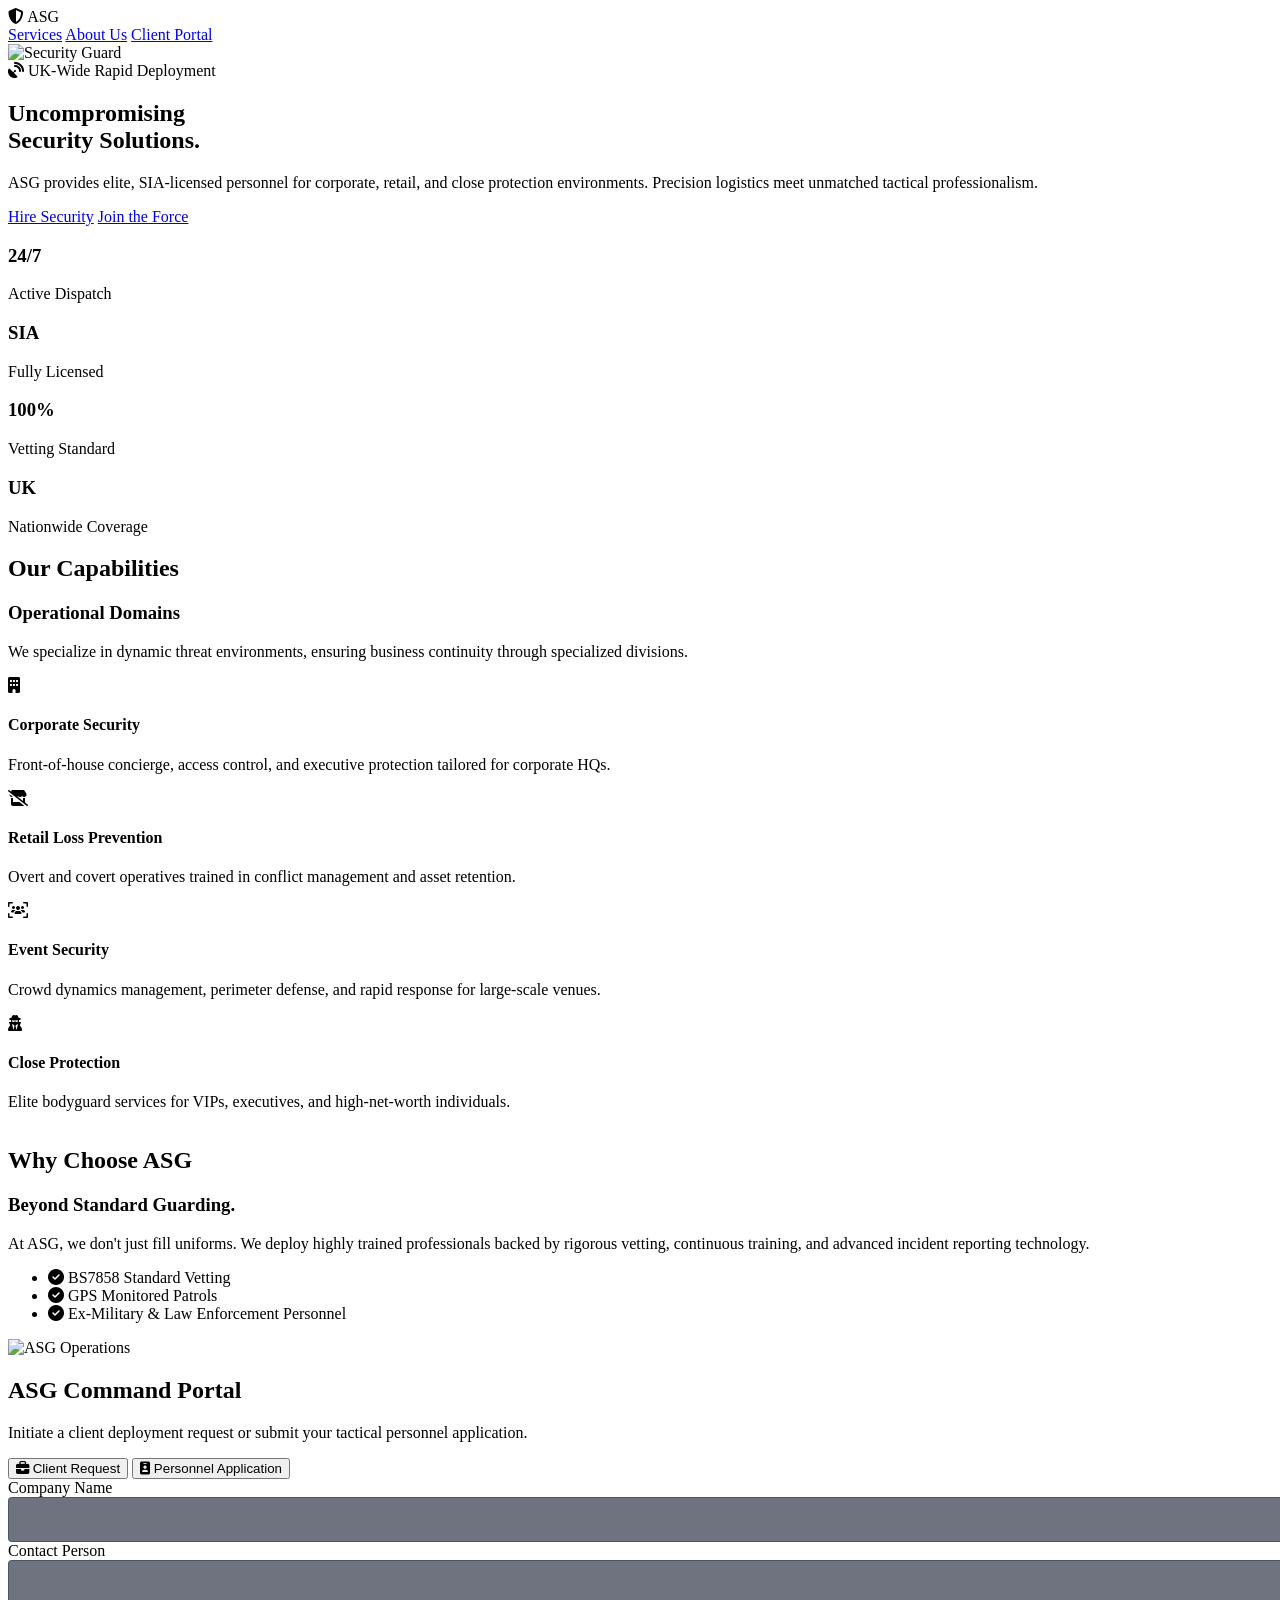
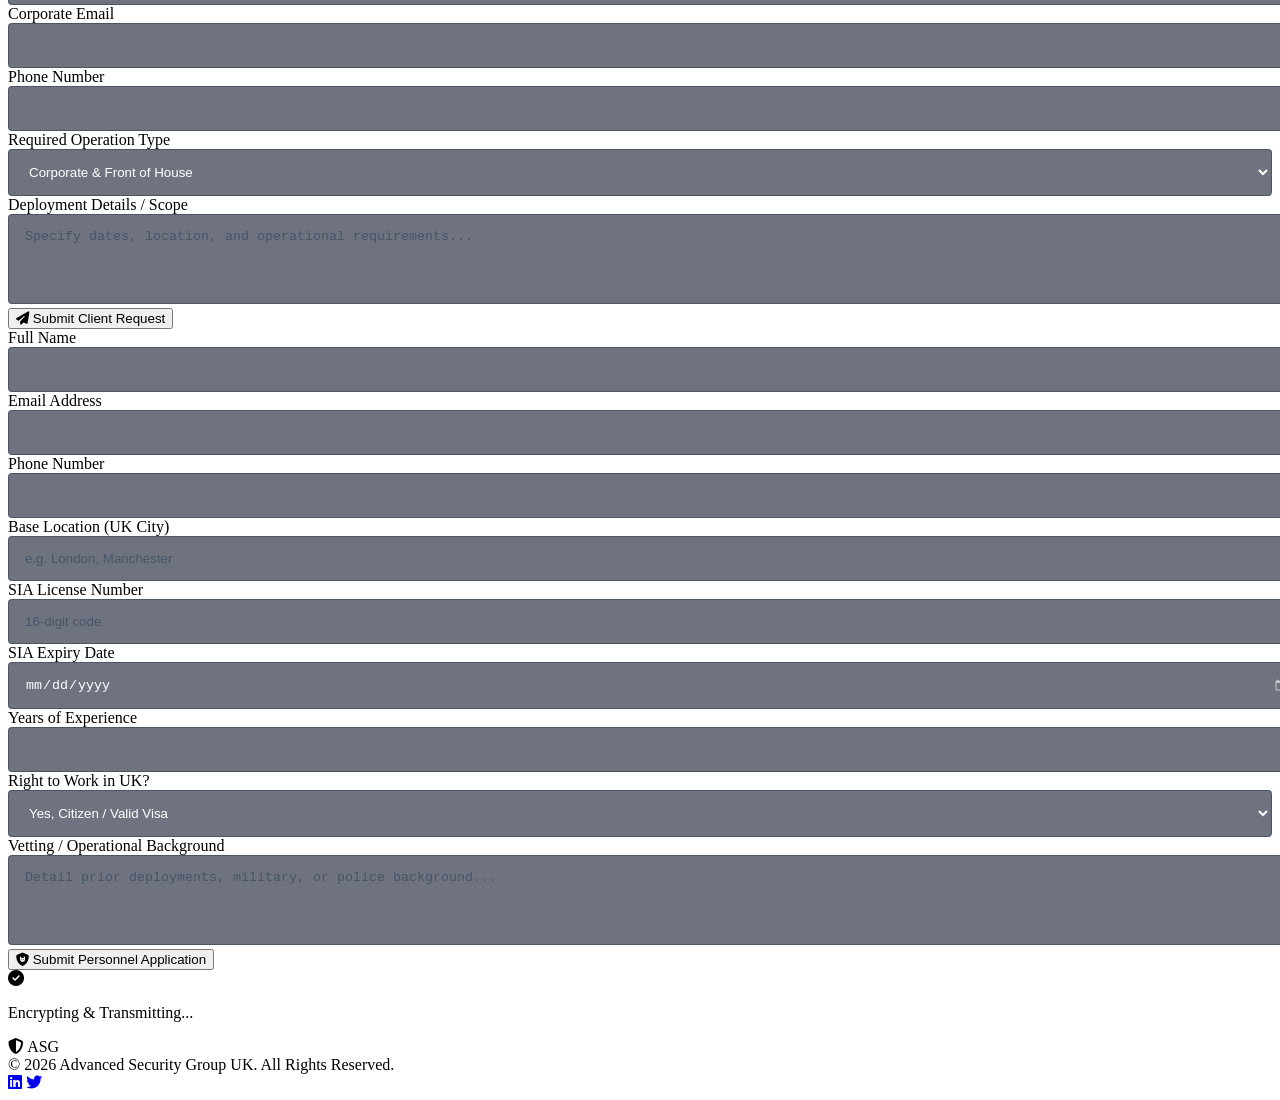
==== index.html @ 72dcd798 "Initial Commit" ====
<!DOCTYPE html>
<html lang="en" class="scroll-smooth">
<head>
    <meta charset="UTF-8">
    <meta name="viewport" content="width=device-width, initial-scale=1.0">
    <title>ASG | Elite Security & Tactical Deployment UK</title>
    <!-- Tailwind CSS -->
    <script src="https://cdn.tailwindcss.com"></script>
    <!-- FontAwesome -->
    <link rel="stylesheet" href="https://cdnjs.cloudflare.com/ajax/libs/font-awesome/6.4.0/css/all.min.css">
    <!-- Custom CSS -->
    <link rel="stylesheet" href="styles.css">
    <script>
        tailwind.config = {
            theme: {
                extend: {
                    colors: {
                        asg: {
                            dark: '#0f172a', /* slate-900 */
                            card: '#1e293b', /* slate-800 */
                            accent: '#f59e0b', /* amber-500 */
                            accentHover: '#d97706', /* amber-600 */
                        }
                    },
                    fontFamily: {
                        sans: ['Inter', 'sans-serif'],
                    }
                }
            }
        }
    </script>
    <link href="https://fonts.googleapis.com/css2?family=Inter:wght@300;400;600;700;800&display=swap" rel="stylesheet">
</head>
<body class="bg-asg-dark text-slate-200 font-sans antialiased overflow-x-hidden selection:bg-asg-accent selection:text-asg-dark">

    <!-- Dynamic Navbar -->
    <nav id="navbar" class="fixed top-0 w-full z-50 bg-asg-dark/0 transition-all duration-500 py-4">
        <div class="max-w-7xl mx-auto px-6 flex items-center justify-between">
            <div class="flex items-center space-x-3 cursor-pointer" onclick="window.scrollTo(0,0)">
                <i class="fas fa-shield-halved text-asg-accent text-3xl"></i>
                <span class="text-3xl font-extrabold tracking-widest text-white">ASG</span>
            </div>
            <div class="hidden md:flex items-center space-x-8 text-sm font-semibold tracking-widest uppercase">
                <a href="#services" class="text-slate-300 hover:text-asg-accent transition-colors">Services</a>
                <a href="#about" class="text-slate-300 hover:text-asg-accent transition-colors">About Us</a>
                <a href="#portal" class="bg-asg-accent hover:bg-asg-accentHover text-asg-dark px-6 py-2.5 rounded shadow-[0_0_15px_rgba(245,158,11,0.3)] transition-all duration-300 transform hover:-translate-y-0.5">Client Portal</a>
            </div>
        </div>
    </nav>

    <!-- Hero Section -->
    <section class="relative min-h-screen flex items-center pt-20 overflow-hidden">
        <!-- Abstract Background -->
        <div class="absolute inset-0 z-0">
            <div class="absolute inset-0 bg-gradient-to-r from-asg-dark via-asg-dark/90 to-transparent z-10"></div>
            <img src="https://images.unsplash.com/photo-1557597774-9d273605dfa9?ixlib=rb-4.0.3&auto=format&fit=crop&w=2000&q=80" alt="Security Guard" class="w-full h-full object-cover opacity-30" />
        </div>
        
        <div class="max-w-7xl mx-auto px-6 relative z-10 w-full load-fade-in">
            <div class="max-w-3xl space-y-8">
                <div class="inline-flex items-center space-x-2 bg-asg-card/60 border border-slate-700 px-4 py-2 rounded-full text-xs font-bold uppercase tracking-widest text-asg-accent backdrop-blur-sm">
                    <i class="fas fa-satellite-dish animate-pulse"></i>
                    <span>UK-Wide Rapid Deployment</span>
                </div>
                <h1 class="text-5xl md:text-7xl font-extrabold tracking-tight leading-tight text-white">
                    Uncompromising <br>
                    <span class="text-transparent bg-clip-text bg-gradient-to-r from-asg-accent to-yellow-200">Security Solutions.</span>
                </h1>
                <p class="text-lg md:text-xl text-slate-300 font-light leading-relaxed max-w-2xl">
                    ASG provides elite, SIA-licensed personnel for corporate, retail, and close protection environments. Precision logistics meet unmatched tactical professionalism.
                </p>
                <div class="flex flex-col sm:flex-row items-center gap-4 pt-4">
                    <a href="#portal" onclick="switchTab('client')" class="w-full sm:w-auto px-8 py-4 bg-asg-accent hover:bg-asg-accentHover text-asg-dark font-bold uppercase tracking-wider rounded transition-all duration-300 text-center">Hire Security</a>
                    <a href="#portal" onclick="switchTab('guard')" class="w-full sm:w-auto px-8 py-4 bg-transparent border border-slate-500 hover:border-asg-accent hover:text-asg-accent text-white font-bold uppercase tracking-wider rounded transition-all duration-300 text-center">Join the Force</a>
                </div>
            </div>
        </div>
    </section>

    <!-- Stats Bar -->
    <section class="bg-asg-card border-y border-slate-800 py-12 relative z-20">
        <div class="max-w-7xl mx-auto px-6 grid grid-cols-2 md:grid-cols-4 gap-8 text-center">
            <div class="space-y-2 scroll-reveal delay-100">
                <h3 class="text-4xl font-black text-asg-accent">24/7</h3>
                <p class="text-xs uppercase tracking-widest text-slate-400 font-semibold">Active Dispatch</p>
            </div>
            <div class="space-y-2 scroll-reveal delay-200">
                <h3 class="text-4xl font-black text-asg-accent">SIA</h3>
                <p class="text-xs uppercase tracking-widest text-slate-400 font-semibold">Fully Licensed</p>
            </div>
            <div class="space-y-2 scroll-reveal delay-300">
                <h3 class="text-4xl font-black text-asg-accent">100%</h3>
                <p class="text-xs uppercase tracking-widest text-slate-400 font-semibold">Vetting Standard</p>
            </div>
            <div class="space-y-2 scroll-reveal delay-400">
                <h3 class="text-4xl font-black text-asg-accent">UK</h3>
                <p class="text-xs uppercase tracking-widest text-slate-400 font-semibold">Nationwide Coverage</p>
            </div>
        </div>
    </section>

    <!-- Services Grid -->
    <section id="services" class="py-24 px-6 bg-asg-dark relative">
        <div class="max-w-7xl mx-auto">
            <div class="mb-16 md:flex justify-between items-end scroll-reveal">
                <div class="max-w-2xl">
                    <h2 class="text-sm font-bold text-asg-accent uppercase tracking-widest mb-2">Our Capabilities</h2>
                    <h3 class="text-4xl md:text-5xl font-extrabold text-white">Operational Domains</h3>
                </div>
                <p class="text-slate-400 max-w-md mt-6 md:mt-0">We specialize in dynamic threat environments, ensuring business continuity through specialized divisions.</p>
            </div>

            <div class="grid grid-cols-1 md:grid-cols-2 lg:grid-cols-4 gap-6">
                <!-- Service 1 -->
                <div class="service-card bg-asg-card p-8 rounded-xl border border-slate-800 hover:border-asg-accent transition-all duration-300 scroll-reveal delay-100 group">
                    <i class="fas fa-building text-4xl text-slate-500 group-hover:text-asg-accent transition-colors mb-6"></i>
                    <h4 class="text-xl font-bold text-white mb-3">Corporate Security</h4>
                    <p class="text-sm text-slate-400 leading-relaxed">Front-of-house concierge, access control, and executive protection tailored for corporate HQs.</p>
                </div>
                <!-- Service 2 -->
                <div class="service-card bg-asg-card p-8 rounded-xl border border-slate-800 hover:border-asg-accent transition-all duration-300 scroll-reveal delay-200 group">
                    <i class="fas fa-store-slash text-4xl text-slate-500 group-hover:text-asg-accent transition-colors mb-6"></i>
                    <h4 class="text-xl font-bold text-white mb-3">Retail Loss Prevention</h4>
                    <p class="text-sm text-slate-400 leading-relaxed">Overt and covert operatives trained in conflict management and asset retention.</p>
                </div>
                <!-- Service 3 -->
                <div class="service-card bg-asg-card p-8 rounded-xl border border-slate-800 hover:border-asg-accent transition-all duration-300 scroll-reveal delay-300 group">
                    <i class="fas fa-users-viewfinder text-4xl text-slate-500 group-hover:text-asg-accent transition-colors mb-6"></i>
                    <h4 class="text-xl font-bold text-white mb-3">Event Security</h4>
                    <p class="text-sm text-slate-400 leading-relaxed">Crowd dynamics management, perimeter defense, and rapid response for large-scale venues.</p>
                </div>
                <!-- Service 4 -->
                <div class="service-card bg-asg-card p-8 rounded-xl border border-slate-800 hover:border-asg-accent transition-all duration-300 scroll-reveal delay-400 group">
                    <i class="fas fa-user-secret text-4xl text-slate-500 group-hover:text-asg-accent transition-colors mb-6"></i>
                    <h4 class="text-xl font-bold text-white mb-3">Close Protection</h4>
                    <p class="text-sm text-slate-400 leading-relaxed">Elite bodyguard services for VIPs, executives, and high-net-worth individuals.</p>
                </div>
            </div>
        </div>
    </section>

    <!-- About Section -->
    <section id="about" class="py-24 px-6 bg-slate-900 border-y border-slate-800 relative">
        <div class="max-w-7xl mx-auto grid grid-cols-1 lg:grid-cols-2 gap-16 items-center">
            <div class="space-y-8 scroll-reveal">
                <h2 class="text-sm font-bold text-asg-accent uppercase tracking-widest">Why Choose ASG</h2>
                <h3 class="text-4xl md:text-5xl font-extrabold text-white leading-tight">Beyond Standard Guarding.</h3>
                <p class="text-slate-300 text-lg leading-relaxed">
                    At ASG, we don't just fill uniforms. We deploy highly trained professionals backed by rigorous vetting, continuous training, and advanced incident reporting technology.
                </p>
                <ul class="space-y-4">
                    <li class="flex items-center text-slate-300">
                        <i class="fas fa-check-circle text-asg-accent mr-4 text-xl"></i> BS7858 Standard Vetting
                    </li>
                    <li class="flex items-center text-slate-300">
                        <i class="fas fa-check-circle text-asg-accent mr-4 text-xl"></i> GPS Monitored Patrols
                    </li>
                    <li class="flex items-center text-slate-300">
                        <i class="fas fa-check-circle text-asg-accent mr-4 text-xl"></i> Ex-Military & Law Enforcement Personnel
                    </li>
                </ul>
            </div>
            <div class="relative scroll-reveal delay-200">
                <div class="absolute inset-0 bg-asg-accent rounded-xl transform translate-x-4 translate-y-4 opacity-50"></div>
                <img src="https://images.unsplash.com/photo-1629904853716-f0bc54eea481?ixlib=rb-4.0.3&auto=format&fit=crop&w=1000&q=80" alt="ASG Operations" class="relative rounded-xl border border-slate-700 shadow-2xl z-10 w-full object-cover h-[500px]" />
            </div>
        </div>
    </section>

    <!-- Interactive Portal Area -->
    <section id="portal" class="py-24 px-6 relative bg-asg-dark">
        <div class="absolute top-0 left-1/2 -translate-x-1/2 w-3/4 h-32 bg-asg-accent/5 blur-[120px]"></div>
        <div class="max-w-4xl mx-auto relative z-10">
            <div class="text-center mb-12 scroll-reveal">
                <h2 class="text-3xl md:text-4xl font-bold mb-4 text-white">ASG Command Portal</h2>
                <p class="text-slate-400">Initiate a client deployment request or submit your tactical personnel application.</p>
            </div>

            <!-- Tab Switcher -->
            <div class="flex p-1 bg-asg-card border border-slate-700 rounded mb-12 shadow-lg scroll-reveal">
                <button id="tab-client" onclick="switchTab('client')" class="flex-1 py-4 text-sm font-bold uppercase tracking-widest transition-all duration-300 bg-asg-accent text-asg-dark shadow-md rounded-sm">
                    <i class="fas fa-briefcase mr-2"></i> Client Request
                </button>
                <button id="tab-guard" onclick="switchTab('guard')" class="flex-1 py-4 text-sm font-bold uppercase tracking-widest transition-all duration-300 text-slate-400 hover:text-white rounded-sm">
                    <i class="fas fa-id-badge mr-2"></i> Personnel Application
                </button>
            </div>

            <!-- Form Container -->
            <div class="bg-asg-card/80 border border-slate-700 p-8 md:p-12 rounded-xl shadow-2xl relative scroll-reveal backdrop-blur-md">
                
                <!-- Client Form -->
                <form id="form-client" class="space-y-6">
                    <input type="hidden" name="formType" value="client">
                    <div class="grid grid-cols-1 md:grid-cols-2 gap-6">
                        <div class="space-y-2">
                            <label class="text-xs uppercase font-bold tracking-wider text-slate-400">Company Name</label>
                            <input type="text" name="companyName" required class="form-input">
                        </div>
                        <div class="space-y-2">
                            <label class="text-xs uppercase font-bold tracking-wider text-slate-400">Contact Person</label>
                            <input type="text" name="contactName" required class="form-input">
                        </div>
                    </div>
                    <div class="grid grid-cols-1 md:grid-cols-2 gap-6">
                        <div class="space-y-2">
                            <label class="text-xs uppercase font-bold tracking-wider text-slate-400">Corporate Email</label>
                            <input type="email" name="email" required class="form-input">
                        </div>
                        <div class="space-y-2">
                            <label class="text-xs uppercase font-bold tracking-wider text-slate-400">Phone Number</label>
                            <input type="tel" name="phone" required class="form-input">
                        </div>
                    </div>
                    <div class="space-y-2">
                        <label class="text-xs uppercase font-bold tracking-wider text-slate-400">Required Operation Type</label>
                        <select name="guardType" class="form-input">
                            <option value="corporate">Corporate & Front of House</option>
                            <option value="retail">Loss Prevention & Retail</option>
                            <option value="event">Crowd Control & Events</option>
                            <option value="close_protection">VIP Close Protection</option>
                        </select>
                    </div>
                    <div class="space-y-2">
                        <label class="text-xs uppercase font-bold tracking-wider text-slate-400">Deployment Details / Scope</label>
                        <textarea name="requirements" rows="4" required placeholder="Specify dates, location, and operational requirements..." class="form-input resize-none"></textarea>
                    </div>
                    <button type="submit" class="w-full py-4 bg-asg-accent hover:bg-asg-accentHover text-asg-dark font-bold uppercase tracking-widest rounded transition-all duration-300 flex justify-center items-center">
                        <i class="fas fa-paper-plane mr-3"></i> Submit Client Request
                    </button>
                </form>

                <!-- Guard Application Form -->
                <form id="form-guard" class="space-y-6 hidden">
                    <input type="hidden" name="formType" value="guard">
                    <div class="grid grid-cols-1 md:grid-cols-2 gap-6">
                        <div class="space-y-2">
                            <label class="text-xs uppercase font-bold tracking-wider text-slate-400">Full Name</label>
                            <input type="text" name="fullName" required class="form-input">
                        </div>
                        <div class="space-y-2">
                            <label class="text-xs uppercase font-bold tracking-wider text-slate-400">Email Address</label>
                            <input type="email" name="email" required class="form-input">
                        </div>
                    </div>
                    <div class="grid grid-cols-1 md:grid-cols-2 gap-6">
                        <div class="space-y-2">
                            <label class="text-xs uppercase font-bold tracking-wider text-slate-400">Phone Number</label>
                            <input type="tel" name="phone" required class="form-input">
                        </div>
                        <div class="space-y-2">
                            <label class="text-xs uppercase font-bold tracking-wider text-slate-400">Base Location (UK City)</label>
                            <input type="text" name="location" required placeholder="e.g. London, Manchester" class="form-input">
                        </div>
                    </div>
                    <div class="grid grid-cols-1 md:grid-cols-2 gap-6">
                        <div class="space-y-2">
                            <label class="text-xs uppercase font-bold tracking-wider text-slate-400">SIA License Number</label>
                            <input type="text" name="siaLicense" required placeholder="16-digit code" class="form-input">
                        </div>
                        <div class="space-y-2">
                            <label class="text-xs uppercase font-bold tracking-wider text-slate-400">SIA Expiry Date</label>
                            <input type="date" name="licenseExpiry" required class="form-input">
                        </div>
                    </div>
                    <div class="grid grid-cols-1 md:grid-cols-2 gap-6">
                        <div class="space-y-2">
                            <label class="text-xs uppercase font-bold tracking-wider text-slate-400">Years of Experience</label>
                            <input type="number" name="experience" min="0" required class="form-input">
                        </div>
                        <div class="space-y-2">
                            <label class="text-xs uppercase font-bold tracking-wider text-slate-400">Right to Work in UK?</label>
                            <select name="rightToWork" class="form-input">
                                <option value="yes">Yes, Citizen / Valid Visa</option>
                                <option value="no">No</option>
                            </select>
                        </div>
                    </div>
                    <div class="space-y-2">
                        <label class="text-xs uppercase font-bold tracking-wider text-slate-400">Vetting / Operational Background</label>
                        <textarea name="additionalInfo" rows="4" placeholder="Detail prior deployments, military, or police background..." class="form-input resize-none"></textarea>
                    </div>
                    <button type="submit" class="w-full py-4 bg-slate-200 hover:bg-white text-asg-dark font-bold uppercase tracking-widest rounded transition-all duration-300 flex justify-center items-center">
                        <i class="fas fa-shield-cat mr-3"></i> Submit Personnel Application
                    </button>
                </form>

                <!-- Processing Overlay -->
                <div id="form-overlay" class="absolute inset-0 bg-asg-card/95 backdrop-blur-sm rounded-xl flex flex-col items-center justify-center space-y-4 opacity-0 pointer-events-none transition-opacity duration-300 z-20">
                    <div id="overlay-spinner" class="w-16 h-16 border-4 border-slate-600 border-t-asg-accent rounded-full animate-spin"></div>
                    <div id="overlay-icon" class="hidden text-6xl text-asg-accent"><i class="fas fa-check-circle"></i></div>
                    <p id="overlay-message" class="text-sm tracking-widest uppercase font-bold text-white mt-4">Encrypting & Transmitting...</p>
                </div>

            </div>
        </div>
    </section>

    <!-- Footer -->
    <footer class="bg-[#080b12] py-12 px-6 border-t border-slate-800">
        <div class="max-w-7xl mx-auto flex flex-col md:flex-row justify-between items-center gap-6">
            <div class="flex items-center space-x-3">
                <i class="fas fa-shield-halved text-slate-500 text-2xl"></i>
                <span class="text-xl font-black tracking-widest text-slate-400">ASG</span>
            </div>
            <div class="text-slate-500 text-xs font-semibold uppercase tracking-widest text-center md:text-left">
                &copy; 2026 Advanced Security Group UK. All Rights Reserved.
            </div>
            <div class="flex space-x-6 text-slate-500">
                <a href="#" class="hover:text-asg-accent transition-colors"><i class="fab fa-linkedin text-xl"></i></a>
                <a href="#" class="hover:text-asg-accent transition-colors"><i class="fab fa-twitter text-xl"></i></a>
            </div>
        </div>
    </footer>

    <script src="script.js"></script>
</body>
</html>
---- styles.css ----
/* Base Resets & Form Inputs */
.form-input {
    width: 100%;
    background-color: rgba(15, 23, 42, 0.6); /* asg-dark */
    border: 1px solid rgba(51, 65, 85, 0.6); /* slate-700 */
    border-radius: 4px;
    padding: 0.875rem 1rem;
    color: white;
    transition: all 0.3s ease;
}

.form-input:focus {
    outline: none;
    border-color: #f59e0b; /* asg-accent */
    box-shadow: 0 0 10px rgba(245, 158, 11, 0.1);
}

.form-input::placeholder {
    color: #475569;
}

input[type="date"]::-webkit-calendar-picker-indicator {
    filter: invert(1);
    cursor: pointer;
    opacity: 0.6;
}

input[type="date"]::-webkit-calendar-picker-indicator:hover {
    opacity: 1;
}

/* Animations */
.load-fade-in {
    opacity: 0;
    transform: translateY(30px);
    animation: clearEntrance 1.2s cubic-bezier(0.16, 1, 0.3, 1) forwards;
}

@keyframes clearEntrance {
    to {
        opacity: 1;
        transform: translateY(0);
    }
}

/* Intersection Observer Reveal Classes */
.scroll-reveal {
    opacity: 0;
    transform: translateY(40px);
    transition: opacity 0.8s ease, transform 0.8s cubic-bezier(0.16, 1, 0.3, 1);
}

.scroll-reveal.visible {
    opacity: 1;
    transform: translateY(0);
}

/* Delay modifiers for staggered grids */
.delay-100 { transition-delay: 100ms; }
.delay-200 { transition-delay: 200ms; }
.delay-300 { transition-delay: 300ms; }
.delay-400 { transition-delay: 400ms; }

/* Service Card Hover FX */
.service-card {
    position: relative;
    overflow: hidden;
}

.service-card::before {
    content: '';
    position: absolute;
    top: 0; left: -100%;
    width: 100%; height: 100%;
    background: linear-gradient(90deg, transparent, rgba(245, 158, 11, 0.05), transparent);
    transition: left 0.5s ease;
}

.service-card:hover::before {
    left: 100%;
}
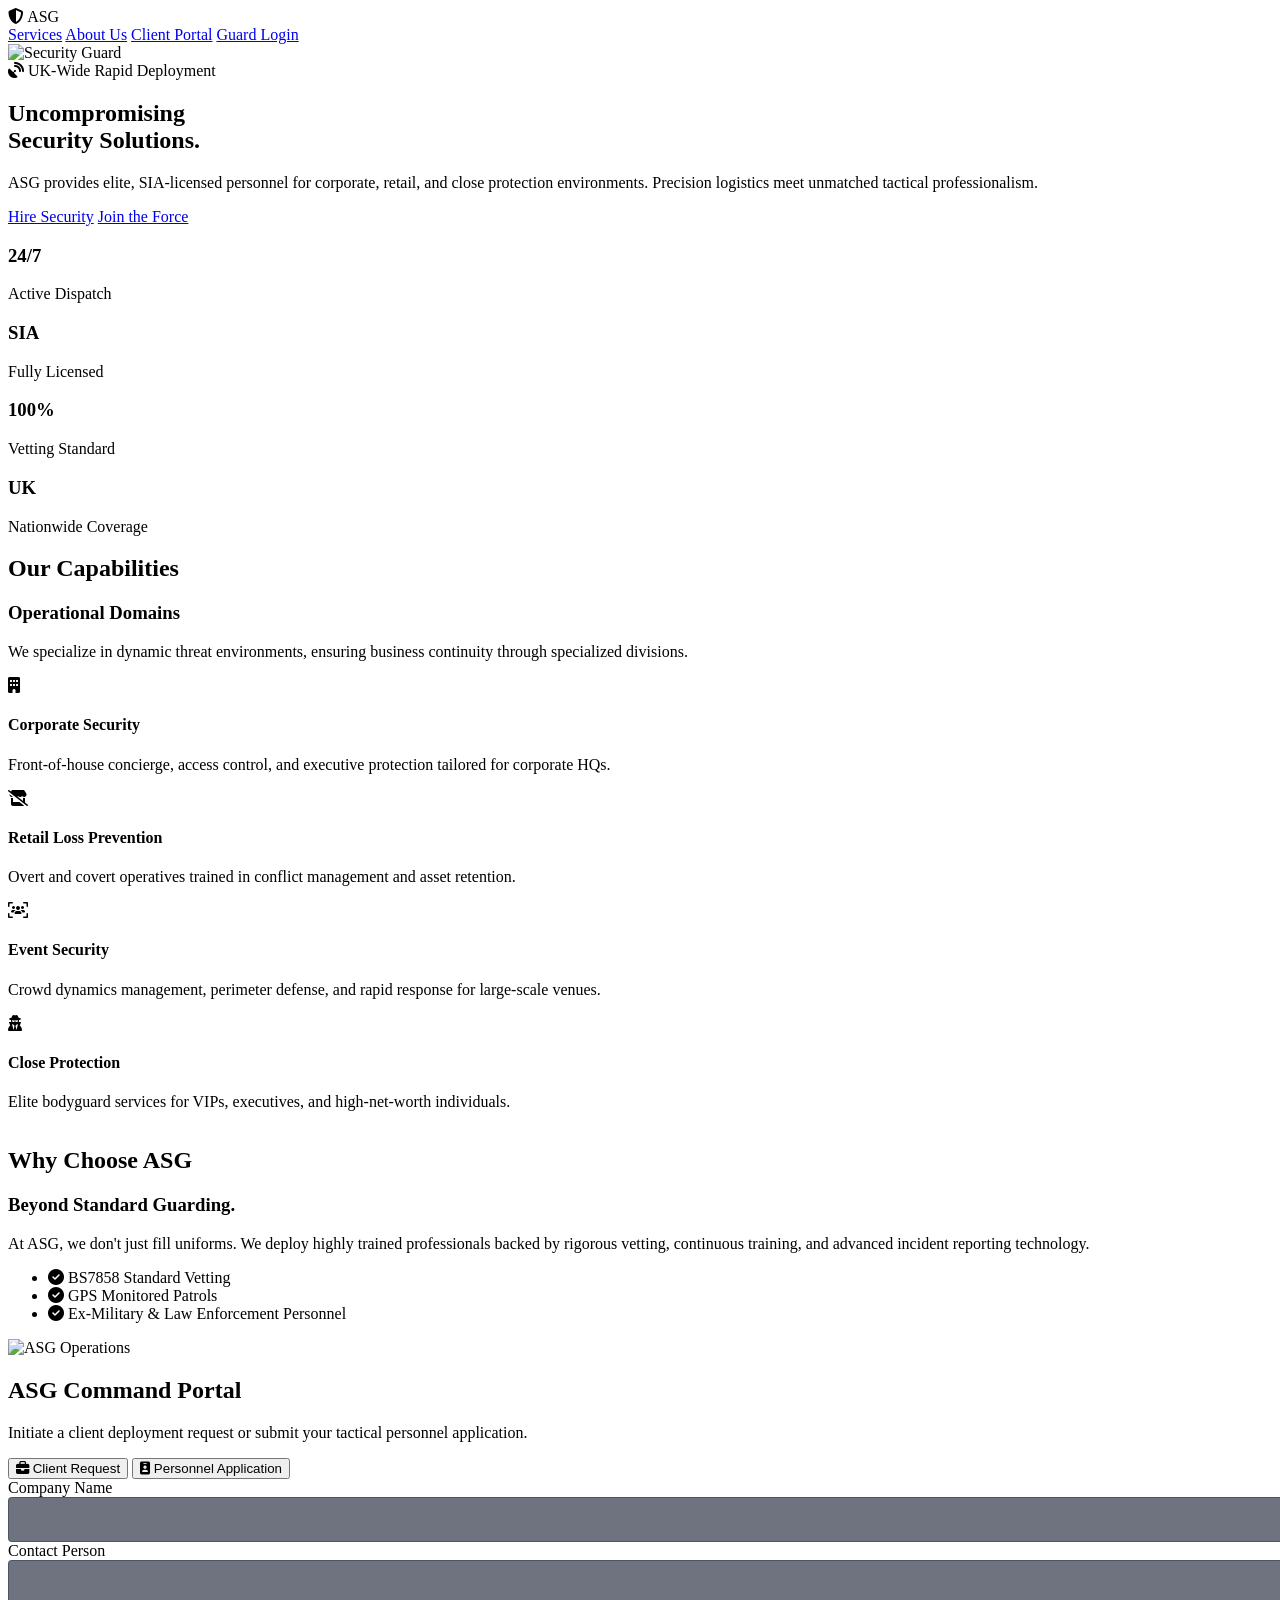
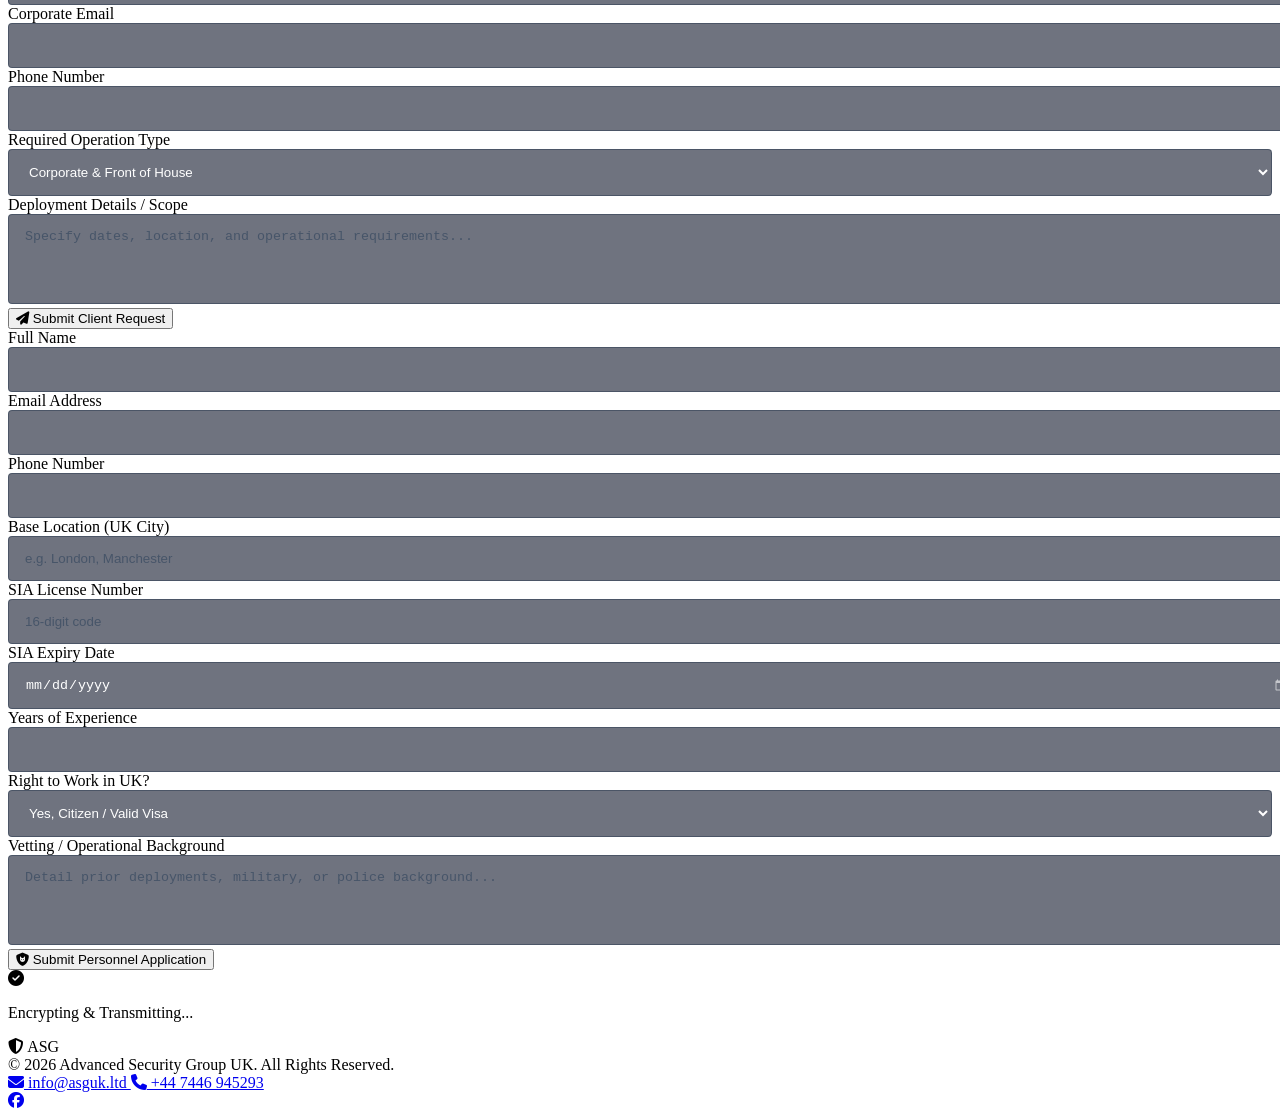
==== commit ec6b64d3: "Added guard login" ====
--- a/index.html
+++ b/index.html
@@ -44,6 +44,7 @@
                 <a href="#services" class="text-slate-300 hover:text-asg-accent transition-colors">Services</a>
                 <a href="#about" class="text-slate-300 hover:text-asg-accent transition-colors">About Us</a>
                 <a href="#portal" class="bg-asg-accent hover:bg-asg-accentHover text-asg-dark px-6 py-2.5 rounded shadow-[0_0_15px_rgba(245,158,11,0.3)] transition-all duration-300 transform hover:-translate-y-0.5">Client Portal</a>
+                <a href="guard.html" class="text-slate-300 hover:text-asg-accent transition-colors">Guard Login</a>
             </div>
         </div>
     </nav>
@@ -303,12 +304,26 @@
                 <i class="fas fa-shield-halved text-slate-500 text-2xl"></i>
                 <span class="text-xl font-black tracking-widest text-slate-400">ASG</span>
             </div>
-            <div class="text-slate-500 text-xs font-semibold uppercase tracking-widest text-center md:text-left">
-                &copy; 2026 Advanced Security Group UK. All Rights Reserved.
-            </div>
+            
+            <!-- Contact Details -->
+            <div class="text-slate-500 text-sm font-semibold tracking-wide text-center">
+                <div class="mb-3 uppercase text-xs tracking-widest">&copy; 2026 Advanced Security Group UK. All Rights Reserved.</div>
+                <div class="flex flex-col md:flex-row items-center justify-center space-y-2 md:space-y-0 md:space-x-6">
+                    <a href="mailto:info@asguk.ltd" class="hover:text-asg-accent transition-colors flex items-center">
+                        <i class="fas fa-envelope mr-2"></i> info@asguk.ltd
+                    </a>
+                    <a href="tel:+441234567890" class="hover:text-asg-accent transition-colors flex items-center">
+                        <i class="fas fa-phone mr-2"></i> +44 7446 945293
+                    </a>
+                </div>
+            </div>
+
+            <!-- Social Links -->
             <div class="flex space-x-6 text-slate-500">
-                <a href="#" class="hover:text-asg-accent transition-colors"><i class="fab fa-linkedin text-xl"></i></a>
-                <a href="#" class="hover:text-asg-accent transition-colors"><i class="fab fa-twitter text-xl"></i></a>
+                <!-- Replace # with your actual Facebook Page URL when ready -->
+                <a href="https://www.facebook.com/profile.php?id=61592325028223" target="_blank" class="hover:text-asg-accent transition-colors">
+                    <i class="fab fa-facebook text-2xl"></i>
+                </a>
             </div>
         </div>
     </footer>
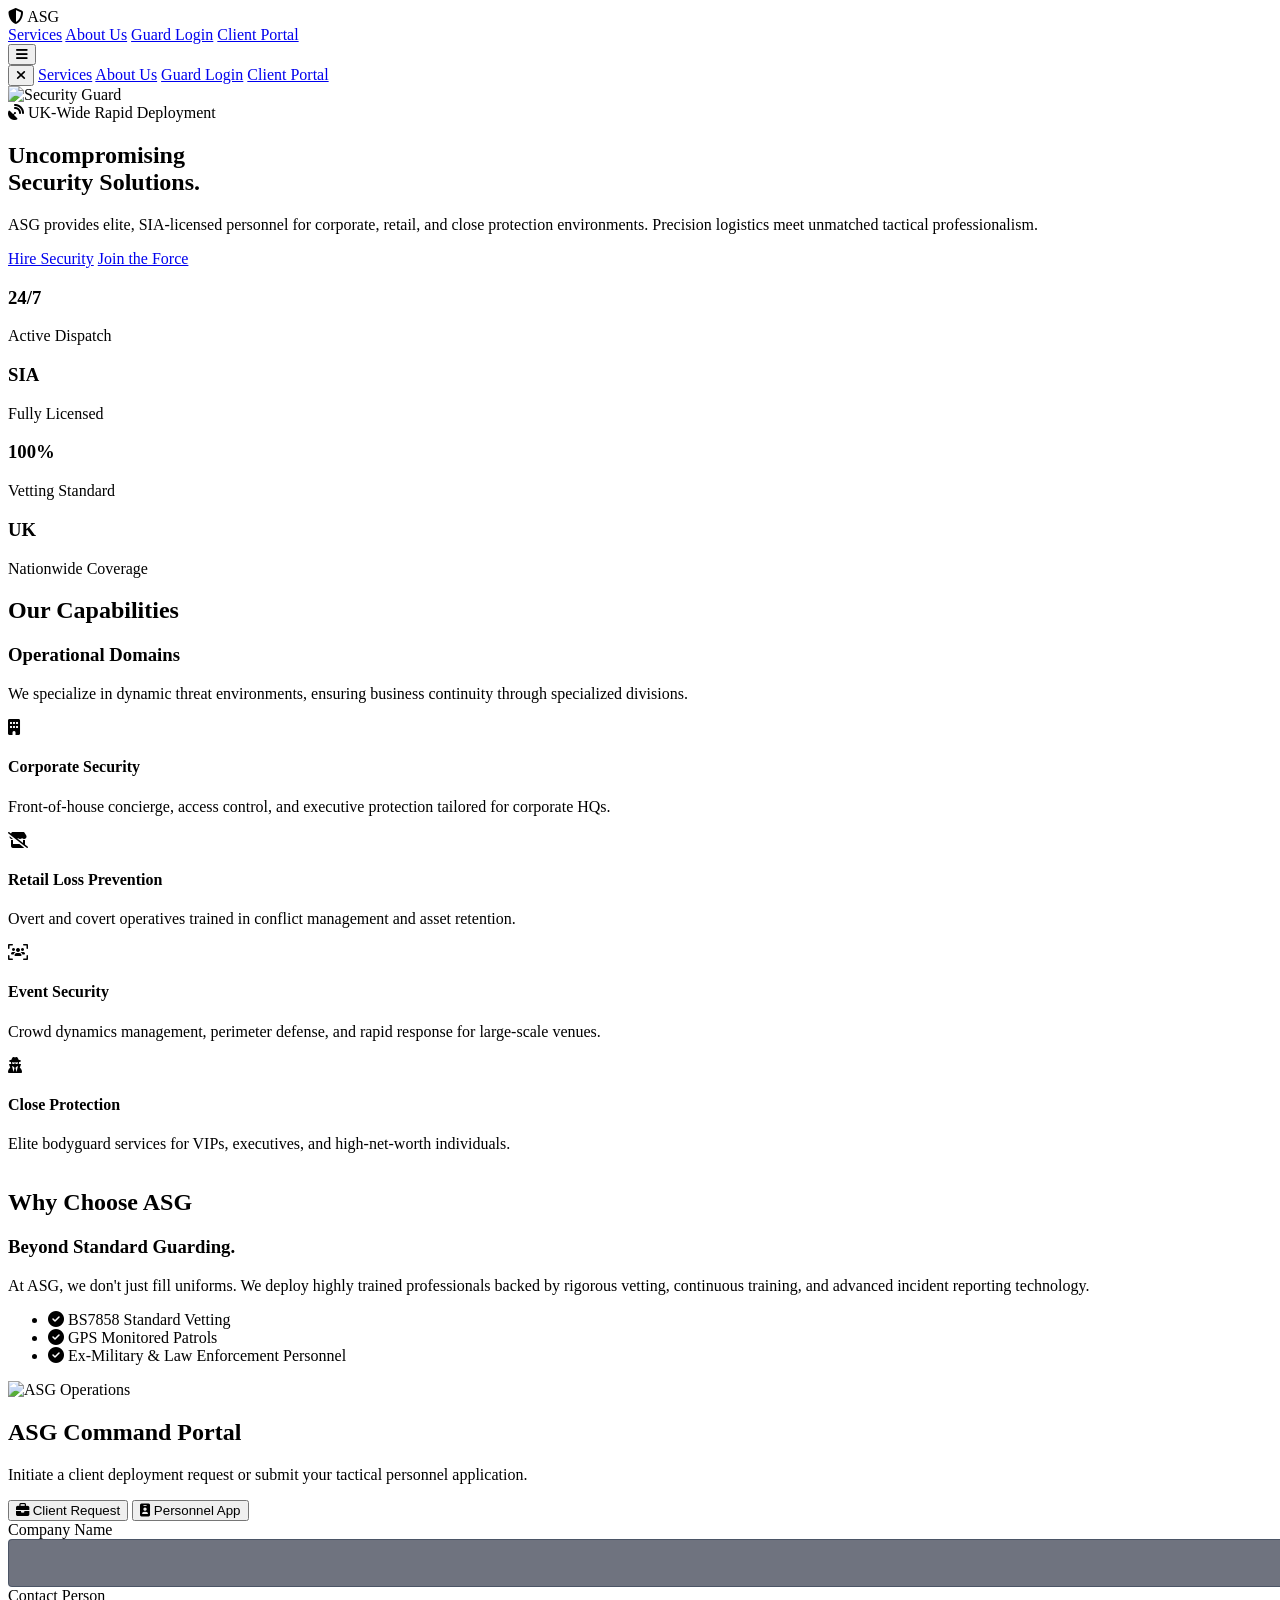
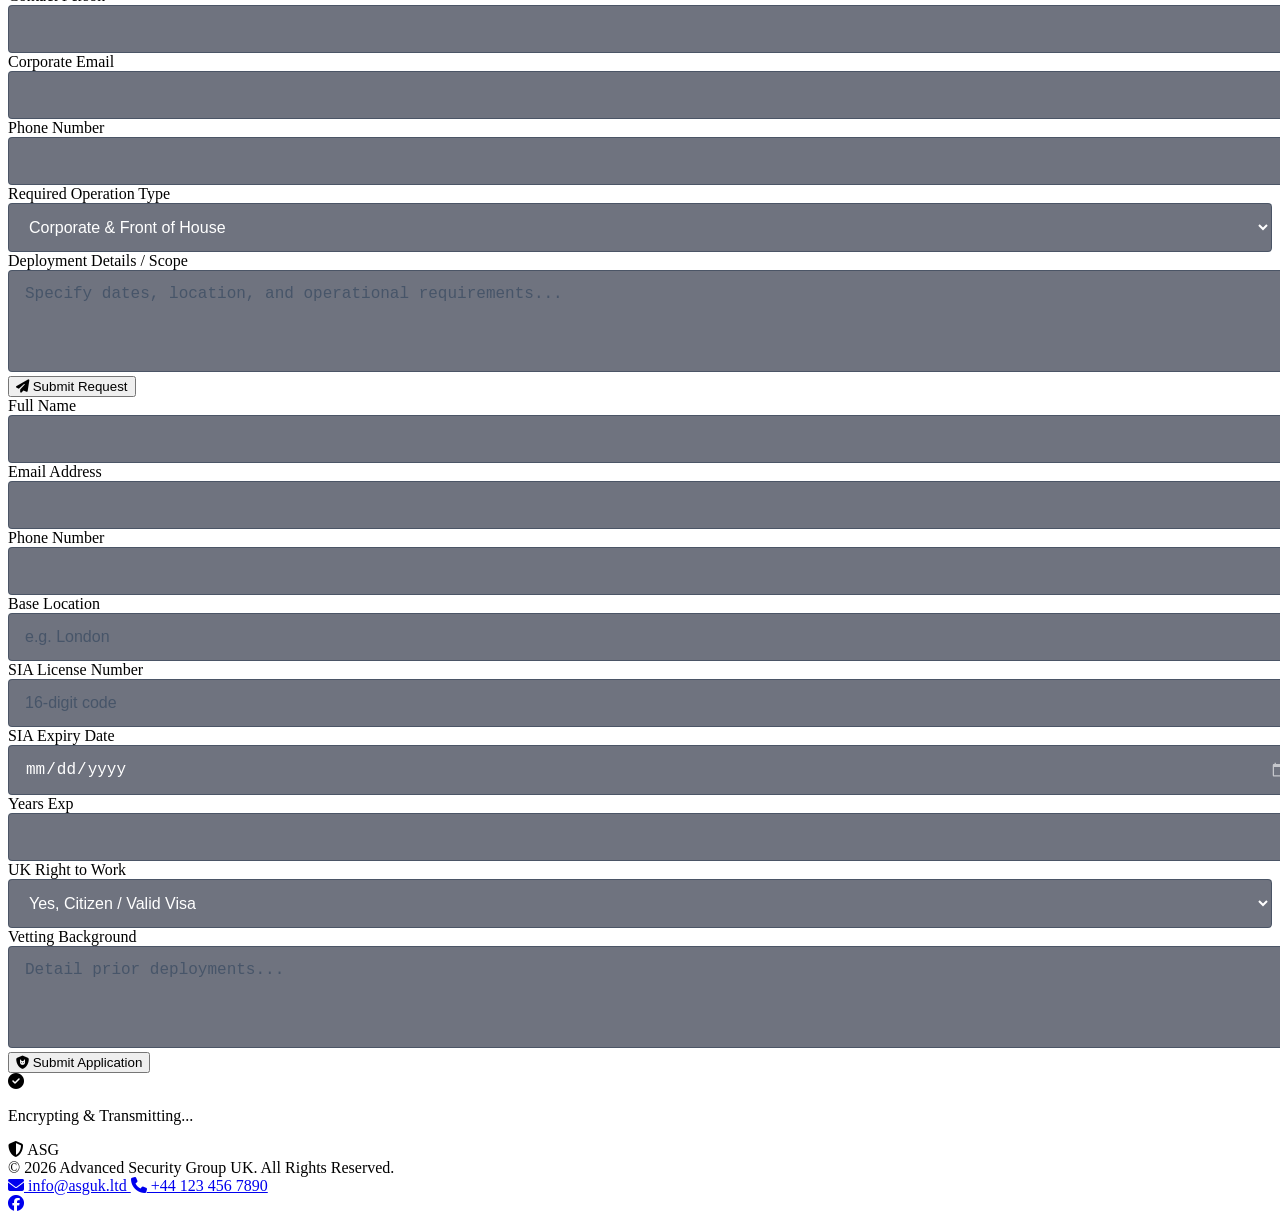
==== commit 571dd811: "Fixed Mobile View :" ====
--- a/index.html
+++ b/index.html
@@ -2,7 +2,7 @@
 <html lang="en" class="scroll-smooth">
 <head>
     <meta charset="UTF-8">
-    <meta name="viewport" content="width=device-width, initial-scale=1.0">
+    <meta name="viewport" content="width=device-width, initial-scale=1.0, maximum-scale=1.0, user-scalable=no">
     <title>ASG | Elite Security & Tactical Deployment UK</title>
     <!-- Tailwind CSS -->
     <script src="https://cdn.tailwindcss.com"></script>
@@ -16,10 +16,7 @@
                 extend: {
                     colors: {
                         asg: {
-                            dark: '#0f172a', /* slate-900 */
-                            card: '#1e293b', /* slate-800 */
-                            accent: '#f59e0b', /* amber-500 */
-                            accentHover: '#d97706', /* amber-600 */
+                            dark: '#0f172a', card: '#1e293b', accent: '#f59e0b', accentHover: '#d97706',
                         }
                     },
                     fontFamily: {
@@ -35,186 +32,201 @@
 
     <!-- Dynamic Navbar -->
     <nav id="navbar" class="fixed top-0 w-full z-50 bg-asg-dark/0 transition-all duration-500 py-4">
-        <div class="max-w-7xl mx-auto px-6 flex items-center justify-between">
+        <div class="max-w-7xl mx-auto px-4 md:px-6 flex items-center justify-between">
             <div class="flex items-center space-x-3 cursor-pointer" onclick="window.scrollTo(0,0)">
-                <i class="fas fa-shield-halved text-asg-accent text-3xl"></i>
-                <span class="text-3xl font-extrabold tracking-widest text-white">ASG</span>
-            </div>
+                <i class="fas fa-shield-halved text-asg-accent text-2xl md:text-3xl"></i>
+                <span class="text-2xl md:text-3xl font-extrabold tracking-widest text-white">ASG</span>
+            </div>
+            
+            <!-- Desktop Links -->
             <div class="hidden md:flex items-center space-x-8 text-sm font-semibold tracking-widest uppercase">
                 <a href="#services" class="text-slate-300 hover:text-asg-accent transition-colors">Services</a>
                 <a href="#about" class="text-slate-300 hover:text-asg-accent transition-colors">About Us</a>
+                <a href="guard.html" class="text-slate-300 hover:text-asg-accent transition-colors">Guard Login</a>
                 <a href="#portal" class="bg-asg-accent hover:bg-asg-accentHover text-asg-dark px-6 py-2.5 rounded shadow-[0_0_15px_rgba(245,158,11,0.3)] transition-all duration-300 transform hover:-translate-y-0.5">Client Portal</a>
-                <a href="guard.html" class="text-slate-300 hover:text-asg-accent transition-colors">Guard Login</a>
-            </div>
+            </div>
+
+            <!-- Mobile Menu Toggle Button -->
+            <button id="mobile-menu-btn" class="md:hidden text-slate-300 hover:text-white focus:outline-none p-2">
+                <i class="fas fa-bars text-2xl"></i>
+            </button>
         </div>
     </nav>
 
+    <!-- Mobile Menu Overlay -->
+    <div id="mobile-menu" class="fixed inset-0 bg-asg-dark/95 backdrop-blur-xl z-[60] transform translate-x-full transition-transform duration-300 flex flex-col justify-center items-center space-y-8 md:hidden">
+        <button id="mobile-close-btn" class="absolute top-6 right-6 text-slate-400 hover:text-white p-2">
+            <i class="fas fa-times text-3xl"></i>
+        </button>
+        <a href="#services" class="mobile-link text-2xl font-bold tracking-widest uppercase text-slate-300 hover:text-asg-accent">Services</a>
+        <a href="#about" class="mobile-link text-2xl font-bold tracking-widest uppercase text-slate-300 hover:text-asg-accent">About Us</a>
+        <a href="guard.html" class="text-2xl font-bold tracking-widest uppercase text-slate-300 hover:text-asg-accent">Guard Login</a>
+        <a href="#portal" class="mobile-link bg-asg-accent text-asg-dark px-8 py-4 rounded text-xl font-bold tracking-widest uppercase mt-4">Client Portal</a>
+    </div>
+
     <!-- Hero Section -->
-    <section class="relative min-h-screen flex items-center pt-20 overflow-hidden">
+    <section class="relative min-h-[90vh] md:min-h-screen flex items-center pt-20 overflow-hidden">
         <!-- Abstract Background -->
         <div class="absolute inset-0 z-0">
-            <div class="absolute inset-0 bg-gradient-to-r from-asg-dark via-asg-dark/90 to-transparent z-10"></div>
-            <img src="https://images.unsplash.com/photo-1557597774-9d273605dfa9?ixlib=rb-4.0.3&auto=format&fit=crop&w=2000&q=80" alt="Security Guard" class="w-full h-full object-cover opacity-30" />
+            <div class="absolute inset-0 bg-gradient-to-b md:bg-gradient-to-r from-asg-dark via-asg-dark/95 to-asg-dark/40 z-10"></div>
+            <img src="https://images.unsplash.com/photo-1557597774-9d273605dfa9?ixlib=rb-4.0.3&auto=format&fit=crop&w=2000&q=80" alt="Security Guard" class="w-full h-full object-cover opacity-30 md:opacity-40" />
         </div>
         
-        <div class="max-w-7xl mx-auto px-6 relative z-10 w-full load-fade-in">
-            <div class="max-w-3xl space-y-8">
-                <div class="inline-flex items-center space-x-2 bg-asg-card/60 border border-slate-700 px-4 py-2 rounded-full text-xs font-bold uppercase tracking-widest text-asg-accent backdrop-blur-sm">
+        <div class="max-w-7xl mx-auto px-4 md:px-6 relative z-10 w-full load-fade-in mt-10 md:mt-0">
+            <div class="max-w-3xl space-y-6 md:space-y-8">
+                <div class="inline-flex items-center space-x-2 bg-asg-card/80 border border-slate-700 px-3 md:px-4 py-2 rounded-full text-[10px] md:text-xs font-bold uppercase tracking-widest text-asg-accent backdrop-blur-sm">
                     <i class="fas fa-satellite-dish animate-pulse"></i>
                     <span>UK-Wide Rapid Deployment</span>
                 </div>
-                <h1 class="text-5xl md:text-7xl font-extrabold tracking-tight leading-tight text-white">
+                <h1 class="text-4xl sm:text-5xl md:text-7xl font-extrabold tracking-tight leading-tight text-white">
                     Uncompromising <br>
                     <span class="text-transparent bg-clip-text bg-gradient-to-r from-asg-accent to-yellow-200">Security Solutions.</span>
                 </h1>
-                <p class="text-lg md:text-xl text-slate-300 font-light leading-relaxed max-w-2xl">
+                <p class="text-base md:text-xl text-slate-300 font-light leading-relaxed max-w-2xl">
                     ASG provides elite, SIA-licensed personnel for corporate, retail, and close protection environments. Precision logistics meet unmatched tactical professionalism.
                 </p>
                 <div class="flex flex-col sm:flex-row items-center gap-4 pt-4">
-                    <a href="#portal" onclick="switchTab('client')" class="w-full sm:w-auto px-8 py-4 bg-asg-accent hover:bg-asg-accentHover text-asg-dark font-bold uppercase tracking-wider rounded transition-all duration-300 text-center">Hire Security</a>
-                    <a href="#portal" onclick="switchTab('guard')" class="w-full sm:w-auto px-8 py-4 bg-transparent border border-slate-500 hover:border-asg-accent hover:text-asg-accent text-white font-bold uppercase tracking-wider rounded transition-all duration-300 text-center">Join the Force</a>
+                    <a href="#portal" onclick="switchTab('client')" class="w-full sm:w-auto px-8 py-4 bg-asg-accent hover:bg-asg-accentHover text-asg-dark font-bold uppercase tracking-wider rounded transition-all duration-300 text-center text-sm md:text-base">Hire Security</a>
+                    <a href="#portal" onclick="switchTab('guard')" class="w-full sm:w-auto px-8 py-4 bg-transparent border border-slate-500 hover:border-asg-accent hover:text-asg-accent text-white font-bold uppercase tracking-wider rounded transition-all duration-300 text-center text-sm md:text-base">Join the Force</a>
                 </div>
             </div>
         </div>
     </section>
 
     <!-- Stats Bar -->
-    <section class="bg-asg-card border-y border-slate-800 py-12 relative z-20">
-        <div class="max-w-7xl mx-auto px-6 grid grid-cols-2 md:grid-cols-4 gap-8 text-center">
-            <div class="space-y-2 scroll-reveal delay-100">
-                <h3 class="text-4xl font-black text-asg-accent">24/7</h3>
-                <p class="text-xs uppercase tracking-widest text-slate-400 font-semibold">Active Dispatch</p>
-            </div>
-            <div class="space-y-2 scroll-reveal delay-200">
-                <h3 class="text-4xl font-black text-asg-accent">SIA</h3>
-                <p class="text-xs uppercase tracking-widest text-slate-400 font-semibold">Fully Licensed</p>
-            </div>
-            <div class="space-y-2 scroll-reveal delay-300">
-                <h3 class="text-4xl font-black text-asg-accent">100%</h3>
-                <p class="text-xs uppercase tracking-widest text-slate-400 font-semibold">Vetting Standard</p>
-            </div>
-            <div class="space-y-2 scroll-reveal delay-400">
-                <h3 class="text-4xl font-black text-asg-accent">UK</h3>
-                <p class="text-xs uppercase tracking-widest text-slate-400 font-semibold">Nationwide Coverage</p>
+    <section class="bg-asg-card border-y border-slate-800 py-8 md:py-12 relative z-20">
+        <div class="max-w-7xl mx-auto px-4 md:px-6 grid grid-cols-2 md:grid-cols-4 gap-6 md:gap-8 text-center">
+            <div class="space-y-1 md:space-y-2 scroll-reveal delay-100">
+                <h3 class="text-3xl md:text-4xl font-black text-asg-accent">24/7</h3>
+                <p class="text-[10px] md:text-xs uppercase tracking-widest text-slate-400 font-semibold">Active Dispatch</p>
+            </div>
+            <div class="space-y-1 md:space-y-2 scroll-reveal delay-200">
+                <h3 class="text-3xl md:text-4xl font-black text-asg-accent">SIA</h3>
+                <p class="text-[10px] md:text-xs uppercase tracking-widest text-slate-400 font-semibold">Fully Licensed</p>
+            </div>
+            <div class="space-y-1 md:space-y-2 scroll-reveal delay-300">
+                <h3 class="text-3xl md:text-4xl font-black text-asg-accent">100%</h3>
+                <p class="text-[10px] md:text-xs uppercase tracking-widest text-slate-400 font-semibold">Vetting Standard</p>
+            </div>
+            <div class="space-y-1 md:space-y-2 scroll-reveal delay-400">
+                <h3 class="text-3xl md:text-4xl font-black text-asg-accent">UK</h3>
+                <p class="text-[10px] md:text-xs uppercase tracking-widest text-slate-400 font-semibold">Nationwide Coverage</p>
             </div>
         </div>
     </section>
 
     <!-- Services Grid -->
-    <section id="services" class="py-24 px-6 bg-asg-dark relative">
+    <section id="services" class="py-16 md:py-24 px-4 md:px-6 bg-asg-dark relative">
         <div class="max-w-7xl mx-auto">
-            <div class="mb-16 md:flex justify-between items-end scroll-reveal">
+            <div class="mb-12 md:mb-16 md:flex justify-between items-end scroll-reveal">
                 <div class="max-w-2xl">
-                    <h2 class="text-sm font-bold text-asg-accent uppercase tracking-widest mb-2">Our Capabilities</h2>
-                    <h3 class="text-4xl md:text-5xl font-extrabold text-white">Operational Domains</h3>
-                </div>
-                <p class="text-slate-400 max-w-md mt-6 md:mt-0">We specialize in dynamic threat environments, ensuring business continuity through specialized divisions.</p>
-            </div>
-
-            <div class="grid grid-cols-1 md:grid-cols-2 lg:grid-cols-4 gap-6">
-                <!-- Service 1 -->
-                <div class="service-card bg-asg-card p-8 rounded-xl border border-slate-800 hover:border-asg-accent transition-all duration-300 scroll-reveal delay-100 group">
-                    <i class="fas fa-building text-4xl text-slate-500 group-hover:text-asg-accent transition-colors mb-6"></i>
-                    <h4 class="text-xl font-bold text-white mb-3">Corporate Security</h4>
-                    <p class="text-sm text-slate-400 leading-relaxed">Front-of-house concierge, access control, and executive protection tailored for corporate HQs.</p>
-                </div>
-                <!-- Service 2 -->
-                <div class="service-card bg-asg-card p-8 rounded-xl border border-slate-800 hover:border-asg-accent transition-all duration-300 scroll-reveal delay-200 group">
-                    <i class="fas fa-store-slash text-4xl text-slate-500 group-hover:text-asg-accent transition-colors mb-6"></i>
-                    <h4 class="text-xl font-bold text-white mb-3">Retail Loss Prevention</h4>
-                    <p class="text-sm text-slate-400 leading-relaxed">Overt and covert operatives trained in conflict management and asset retention.</p>
-                </div>
-                <!-- Service 3 -->
-                <div class="service-card bg-asg-card p-8 rounded-xl border border-slate-800 hover:border-asg-accent transition-all duration-300 scroll-reveal delay-300 group">
-                    <i class="fas fa-users-viewfinder text-4xl text-slate-500 group-hover:text-asg-accent transition-colors mb-6"></i>
-                    <h4 class="text-xl font-bold text-white mb-3">Event Security</h4>
-                    <p class="text-sm text-slate-400 leading-relaxed">Crowd dynamics management, perimeter defense, and rapid response for large-scale venues.</p>
-                </div>
-                <!-- Service 4 -->
-                <div class="service-card bg-asg-card p-8 rounded-xl border border-slate-800 hover:border-asg-accent transition-all duration-300 scroll-reveal delay-400 group">
-                    <i class="fas fa-user-secret text-4xl text-slate-500 group-hover:text-asg-accent transition-colors mb-6"></i>
-                    <h4 class="text-xl font-bold text-white mb-3">Close Protection</h4>
-                    <p class="text-sm text-slate-400 leading-relaxed">Elite bodyguard services for VIPs, executives, and high-net-worth individuals.</p>
+                    <h2 class="text-xs md:text-sm font-bold text-asg-accent uppercase tracking-widest mb-2">Our Capabilities</h2>
+                    <h3 class="text-3xl md:text-5xl font-extrabold text-white leading-tight">Operational Domains</h3>
+                </div>
+                <p class="text-slate-400 text-sm md:text-base max-w-md mt-4 md:mt-0">We specialize in dynamic threat environments, ensuring business continuity through specialized divisions.</p>
+            </div>
+
+            <div class="grid grid-cols-1 sm:grid-cols-2 lg:grid-cols-4 gap-4 md:gap-6">
+                <!-- Services -->
+                <div class="service-card bg-asg-card p-6 md:p-8 rounded-xl border border-slate-800 hover:border-asg-accent transition-all duration-300 scroll-reveal delay-100 group">
+                    <i class="fas fa-building text-3xl md:text-4xl text-slate-500 group-hover:text-asg-accent transition-colors mb-4 md:mb-6"></i>
+                    <h4 class="text-lg md:text-xl font-bold text-white mb-2 md:mb-3">Corporate Security</h4>
+                    <p class="text-xs md:text-sm text-slate-400 leading-relaxed">Front-of-house concierge, access control, and executive protection tailored for corporate HQs.</p>
+                </div>
+                <div class="service-card bg-asg-card p-6 md:p-8 rounded-xl border border-slate-800 hover:border-asg-accent transition-all duration-300 scroll-reveal delay-200 group">
+                    <i class="fas fa-store-slash text-3xl md:text-4xl text-slate-500 group-hover:text-asg-accent transition-colors mb-4 md:mb-6"></i>
+                    <h4 class="text-lg md:text-xl font-bold text-white mb-2 md:mb-3">Retail Loss Prevention</h4>
+                    <p class="text-xs md:text-sm text-slate-400 leading-relaxed">Overt and covert operatives trained in conflict management and asset retention.</p>
+                </div>
+                <div class="service-card bg-asg-card p-6 md:p-8 rounded-xl border border-slate-800 hover:border-asg-accent transition-all duration-300 scroll-reveal delay-300 group">
+                    <i class="fas fa-users-viewfinder text-3xl md:text-4xl text-slate-500 group-hover:text-asg-accent transition-colors mb-4 md:mb-6"></i>
+                    <h4 class="text-lg md:text-xl font-bold text-white mb-2 md:mb-3">Event Security</h4>
+                    <p class="text-xs md:text-sm text-slate-400 leading-relaxed">Crowd dynamics management, perimeter defense, and rapid response for large-scale venues.</p>
+                </div>
+                <div class="service-card bg-asg-card p-6 md:p-8 rounded-xl border border-slate-800 hover:border-asg-accent transition-all duration-300 scroll-reveal delay-400 group">
+                    <i class="fas fa-user-secret text-3xl md:text-4xl text-slate-500 group-hover:text-asg-accent transition-colors mb-4 md:mb-6"></i>
+                    <h4 class="text-lg md:text-xl font-bold text-white mb-2 md:mb-3">Close Protection</h4>
+                    <p class="text-xs md:text-sm text-slate-400 leading-relaxed">Elite bodyguard services for VIPs, executives, and high-net-worth individuals.</p>
                 </div>
             </div>
         </div>
     </section>
 
     <!-- About Section -->
-    <section id="about" class="py-24 px-6 bg-slate-900 border-y border-slate-800 relative">
-        <div class="max-w-7xl mx-auto grid grid-cols-1 lg:grid-cols-2 gap-16 items-center">
-            <div class="space-y-8 scroll-reveal">
-                <h2 class="text-sm font-bold text-asg-accent uppercase tracking-widest">Why Choose ASG</h2>
-                <h3 class="text-4xl md:text-5xl font-extrabold text-white leading-tight">Beyond Standard Guarding.</h3>
-                <p class="text-slate-300 text-lg leading-relaxed">
+    <section id="about" class="py-16 md:py-24 px-4 md:px-6 bg-slate-900 border-y border-slate-800 relative">
+        <div class="max-w-7xl mx-auto grid grid-cols-1 lg:grid-cols-2 gap-10 md:gap-16 items-center">
+            <div class="space-y-6 md:space-y-8 scroll-reveal">
+                <h2 class="text-xs md:text-sm font-bold text-asg-accent uppercase tracking-widest">Why Choose ASG</h2>
+                <h3 class="text-3xl md:text-5xl font-extrabold text-white leading-tight">Beyond Standard Guarding.</h3>
+                <p class="text-slate-300 text-base md:text-lg leading-relaxed">
                     At ASG, we don't just fill uniforms. We deploy highly trained professionals backed by rigorous vetting, continuous training, and advanced incident reporting technology.
                 </p>
-                <ul class="space-y-4">
+                <ul class="space-y-3 md:space-y-4 text-sm md:text-base">
                     <li class="flex items-center text-slate-300">
-                        <i class="fas fa-check-circle text-asg-accent mr-4 text-xl"></i> BS7858 Standard Vetting
+                        <i class="fas fa-check-circle text-asg-accent mr-3 md:mr-4 text-lg md:text-xl flex-shrink-0"></i> BS7858 Standard Vetting
                     </li>
                     <li class="flex items-center text-slate-300">
-                        <i class="fas fa-check-circle text-asg-accent mr-4 text-xl"></i> GPS Monitored Patrols
+                        <i class="fas fa-check-circle text-asg-accent mr-3 md:mr-4 text-lg md:text-xl flex-shrink-0"></i> GPS Monitored Patrols
                     </li>
                     <li class="flex items-center text-slate-300">
-                        <i class="fas fa-check-circle text-asg-accent mr-4 text-xl"></i> Ex-Military & Law Enforcement Personnel
+                        <i class="fas fa-check-circle text-asg-accent mr-3 md:mr-4 text-lg md:text-xl flex-shrink-0"></i> Ex-Military & Law Enforcement Personnel
                     </li>
                 </ul>
             </div>
-            <div class="relative scroll-reveal delay-200">
-                <div class="absolute inset-0 bg-asg-accent rounded-xl transform translate-x-4 translate-y-4 opacity-50"></div>
-                <img src="https://images.unsplash.com/photo-1629904853716-f0bc54eea481?ixlib=rb-4.0.3&auto=format&fit=crop&w=1000&q=80" alt="ASG Operations" class="relative rounded-xl border border-slate-700 shadow-2xl z-10 w-full object-cover h-[500px]" />
+            <div class="relative scroll-reveal delay-200 mt-8 lg:mt-0">
+                <div class="absolute inset-0 bg-asg-accent rounded-xl transform translate-x-3 translate-y-3 md:translate-x-4 md:translate-y-4 opacity-50"></div>
+                <img src="https://images.unsplash.com/photo-1629904853716-f0bc54eea481?ixlib=rb-4.0.3&auto=format&fit=crop&w=1000&q=80" alt="ASG Operations" class="relative rounded-xl border border-slate-700 shadow-2xl z-10 w-full object-cover h-[300px] md:h-[500px]" />
             </div>
         </div>
     </section>
 
     <!-- Interactive Portal Area -->
-    <section id="portal" class="py-24 px-6 relative bg-asg-dark">
-        <div class="absolute top-0 left-1/2 -translate-x-1/2 w-3/4 h-32 bg-asg-accent/5 blur-[120px]"></div>
+    <section id="portal" class="py-16 md:py-24 px-4 md:px-6 relative bg-asg-dark">
+        <div class="absolute top-0 left-1/2 -translate-x-1/2 w-full md:w-3/4 h-32 bg-asg-accent/5 blur-[80px] md:blur-[120px]"></div>
         <div class="max-w-4xl mx-auto relative z-10">
-            <div class="text-center mb-12 scroll-reveal">
-                <h2 class="text-3xl md:text-4xl font-bold mb-4 text-white">ASG Command Portal</h2>
-                <p class="text-slate-400">Initiate a client deployment request or submit your tactical personnel application.</p>
+            <div class="text-center mb-10 md:mb-12 scroll-reveal">
+                <h2 class="text-2xl md:text-4xl font-bold mb-3 md:mb-4 text-white">ASG Command Portal</h2>
+                <p class="text-sm md:text-base text-slate-400">Initiate a client deployment request or submit your tactical personnel application.</p>
             </div>
 
             <!-- Tab Switcher -->
-            <div class="flex p-1 bg-asg-card border border-slate-700 rounded mb-12 shadow-lg scroll-reveal">
-                <button id="tab-client" onclick="switchTab('client')" class="flex-1 py-4 text-sm font-bold uppercase tracking-widest transition-all duration-300 bg-asg-accent text-asg-dark shadow-md rounded-sm">
+            <div class="flex flex-col sm:flex-row p-1 bg-asg-card border border-slate-700 rounded mb-8 md:mb-12 shadow-lg scroll-reveal gap-1 sm:gap-0">
+                <button id="tab-client" onclick="switchTab('client')" class="flex-1 py-3 md:py-4 text-[11px] md:text-sm font-bold uppercase tracking-widest transition-all duration-300 bg-asg-accent text-asg-dark shadow-md rounded-sm">
                     <i class="fas fa-briefcase mr-2"></i> Client Request
                 </button>
-                <button id="tab-guard" onclick="switchTab('guard')" class="flex-1 py-4 text-sm font-bold uppercase tracking-widest transition-all duration-300 text-slate-400 hover:text-white rounded-sm">
-                    <i class="fas fa-id-badge mr-2"></i> Personnel Application
+                <button id="tab-guard" onclick="switchTab('guard')" class="flex-1 py-3 md:py-4 text-[11px] md:text-sm font-bold uppercase tracking-widest transition-all duration-300 text-slate-400 hover:text-white rounded-sm">
+                    <i class="fas fa-id-badge mr-2"></i> Personnel App
                 </button>
             </div>
 
             <!-- Form Container -->
-            <div class="bg-asg-card/80 border border-slate-700 p-8 md:p-12 rounded-xl shadow-2xl relative scroll-reveal backdrop-blur-md">
+            <div class="bg-asg-card/80 border border-slate-700 p-6 md:p-12 rounded-xl shadow-2xl relative scroll-reveal backdrop-blur-md">
                 
                 <!-- Client Form -->
-                <form id="form-client" class="space-y-6">
+                <form id="form-client" class="space-y-5 md:space-y-6">
                     <input type="hidden" name="formType" value="client">
-                    <div class="grid grid-cols-1 md:grid-cols-2 gap-6">
-                        <div class="space-y-2">
-                            <label class="text-xs uppercase font-bold tracking-wider text-slate-400">Company Name</label>
+                    <div class="grid grid-cols-1 md:grid-cols-2 gap-5 md:gap-6">
+                        <div class="space-y-2">
+                            <label class="text-[10px] md:text-xs uppercase font-bold tracking-wider text-slate-400">Company Name</label>
                             <input type="text" name="companyName" required class="form-input">
                         </div>
                         <div class="space-y-2">
-                            <label class="text-xs uppercase font-bold tracking-wider text-slate-400">Contact Person</label>
+                            <label class="text-[10px] md:text-xs uppercase font-bold tracking-wider text-slate-400">Contact Person</label>
                             <input type="text" name="contactName" required class="form-input">
                         </div>
                     </div>
-                    <div class="grid grid-cols-1 md:grid-cols-2 gap-6">
-                        <div class="space-y-2">
-                            <label class="text-xs uppercase font-bold tracking-wider text-slate-400">Corporate Email</label>
+                    <div class="grid grid-cols-1 md:grid-cols-2 gap-5 md:gap-6">
+                        <div class="space-y-2">
+                            <label class="text-[10px] md:text-xs uppercase font-bold tracking-wider text-slate-400">Corporate Email</label>
                             <input type="email" name="email" required class="form-input">
                         </div>
                         <div class="space-y-2">
-                            <label class="text-xs uppercase font-bold tracking-wider text-slate-400">Phone Number</label>
+                            <label class="text-[10px] md:text-xs uppercase font-bold tracking-wider text-slate-400">Phone Number</label>
                             <input type="tel" name="phone" required class="form-input">
                         </div>
                     </div>
                     <div class="space-y-2">
-                        <label class="text-xs uppercase font-bold tracking-wider text-slate-400">Required Operation Type</label>
+                        <label class="text-[10px] md:text-xs uppercase font-bold tracking-wider text-slate-400">Required Operation Type</label>
                         <select name="guardType" class="form-input">
                             <option value="corporate">Corporate & Front of House</option>
                             <option value="retail">Loss Prevention & Retail</option>
@@ -223,54 +235,54 @@
                         </select>
                     </div>
                     <div class="space-y-2">
-                        <label class="text-xs uppercase font-bold tracking-wider text-slate-400">Deployment Details / Scope</label>
+                        <label class="text-[10px] md:text-xs uppercase font-bold tracking-wider text-slate-400">Deployment Details / Scope</label>
                         <textarea name="requirements" rows="4" required placeholder="Specify dates, location, and operational requirements..." class="form-input resize-none"></textarea>
                     </div>
-                    <button type="submit" class="w-full py-4 bg-asg-accent hover:bg-asg-accentHover text-asg-dark font-bold uppercase tracking-widest rounded transition-all duration-300 flex justify-center items-center">
-                        <i class="fas fa-paper-plane mr-3"></i> Submit Client Request
+                    <button type="submit" class="w-full py-4 bg-asg-accent hover:bg-asg-accentHover text-asg-dark font-bold uppercase tracking-widest rounded transition-all duration-300 flex justify-center items-center text-xs md:text-sm">
+                        <i class="fas fa-paper-plane mr-2 md:mr-3"></i> Submit Request
                     </button>
                 </form>
 
                 <!-- Guard Application Form -->
-                <form id="form-guard" class="space-y-6 hidden">
+                <form id="form-guard" class="space-y-5 md:space-y-6 hidden">
                     <input type="hidden" name="formType" value="guard">
-                    <div class="grid grid-cols-1 md:grid-cols-2 gap-6">
-                        <div class="space-y-2">
-                            <label class="text-xs uppercase font-bold tracking-wider text-slate-400">Full Name</label>
+                    <div class="grid grid-cols-1 md:grid-cols-2 gap-5 md:gap-6">
+                        <div class="space-y-2">
+                            <label class="text-[10px] md:text-xs uppercase font-bold tracking-wider text-slate-400">Full Name</label>
                             <input type="text" name="fullName" required class="form-input">
                         </div>
                         <div class="space-y-2">
-                            <label class="text-xs uppercase font-bold tracking-wider text-slate-400">Email Address</label>
+                            <label class="text-[10px] md:text-xs uppercase font-bold tracking-wider text-slate-400">Email Address</label>
                             <input type="email" name="email" required class="form-input">
                         </div>
                     </div>
-                    <div class="grid grid-cols-1 md:grid-cols-2 gap-6">
-                        <div class="space-y-2">
-                            <label class="text-xs uppercase font-bold tracking-wider text-slate-400">Phone Number</label>
+                    <div class="grid grid-cols-1 md:grid-cols-2 gap-5 md:gap-6">
+                        <div class="space-y-2">
+                            <label class="text-[10px] md:text-xs uppercase font-bold tracking-wider text-slate-400">Phone Number</label>
                             <input type="tel" name="phone" required class="form-input">
                         </div>
                         <div class="space-y-2">
-                            <label class="text-xs uppercase font-bold tracking-wider text-slate-400">Base Location (UK City)</label>
-                            <input type="text" name="location" required placeholder="e.g. London, Manchester" class="form-input">
-                        </div>
-                    </div>
-                    <div class="grid grid-cols-1 md:grid-cols-2 gap-6">
-                        <div class="space-y-2">
-                            <label class="text-xs uppercase font-bold tracking-wider text-slate-400">SIA License Number</label>
+                            <label class="text-[10px] md:text-xs uppercase font-bold tracking-wider text-slate-400">Base Location</label>
+                            <input type="text" name="location" required placeholder="e.g. London" class="form-input">
+                        </div>
+                    </div>
+                    <div class="grid grid-cols-1 md:grid-cols-2 gap-5 md:gap-6">
+                        <div class="space-y-2">
+                            <label class="text-[10px] md:text-xs uppercase font-bold tracking-wider text-slate-400">SIA License Number</label>
                             <input type="text" name="siaLicense" required placeholder="16-digit code" class="form-input">
                         </div>
                         <div class="space-y-2">
-                            <label class="text-xs uppercase font-bold tracking-wider text-slate-400">SIA Expiry Date</label>
+                            <label class="text-[10px] md:text-xs uppercase font-bold tracking-wider text-slate-400">SIA Expiry Date</label>
                             <input type="date" name="licenseExpiry" required class="form-input">
                         </div>
                     </div>
-                    <div class="grid grid-cols-1 md:grid-cols-2 gap-6">
-                        <div class="space-y-2">
-                            <label class="text-xs uppercase font-bold tracking-wider text-slate-400">Years of Experience</label>
+                    <div class="grid grid-cols-1 md:grid-cols-2 gap-5 md:gap-6">
+                        <div class="space-y-2">
+                            <label class="text-[10px] md:text-xs uppercase font-bold tracking-wider text-slate-400">Years Exp</label>
                             <input type="number" name="experience" min="0" required class="form-input">
                         </div>
                         <div class="space-y-2">
-                            <label class="text-xs uppercase font-bold tracking-wider text-slate-400">Right to Work in UK?</label>
+                            <label class="text-[10px] md:text-xs uppercase font-bold tracking-wider text-slate-400">UK Right to Work</label>
                             <select name="rightToWork" class="form-input">
                                 <option value="yes">Yes, Citizen / Valid Visa</option>
                                 <option value="no">No</option>
@@ -278,19 +290,19 @@
                         </div>
                     </div>
                     <div class="space-y-2">
-                        <label class="text-xs uppercase font-bold tracking-wider text-slate-400">Vetting / Operational Background</label>
-                        <textarea name="additionalInfo" rows="4" placeholder="Detail prior deployments, military, or police background..." class="form-input resize-none"></textarea>
-                    </div>
-                    <button type="submit" class="w-full py-4 bg-slate-200 hover:bg-white text-asg-dark font-bold uppercase tracking-widest rounded transition-all duration-300 flex justify-center items-center">
-                        <i class="fas fa-shield-cat mr-3"></i> Submit Personnel Application
+                        <label class="text-[10px] md:text-xs uppercase font-bold tracking-wider text-slate-400">Vetting Background</label>
+                        <textarea name="additionalInfo" rows="4" placeholder="Detail prior deployments..." class="form-input resize-none"></textarea>
+                    </div>
+                    <button type="submit" class="w-full py-4 bg-slate-200 hover:bg-white text-asg-dark font-bold uppercase tracking-widest rounded transition-all duration-300 flex justify-center items-center text-xs md:text-sm">
+                        <i class="fas fa-shield-cat mr-2 md:mr-3"></i> Submit Application
                     </button>
                 </form>
 
                 <!-- Processing Overlay -->
                 <div id="form-overlay" class="absolute inset-0 bg-asg-card/95 backdrop-blur-sm rounded-xl flex flex-col items-center justify-center space-y-4 opacity-0 pointer-events-none transition-opacity duration-300 z-20">
-                    <div id="overlay-spinner" class="w-16 h-16 border-4 border-slate-600 border-t-asg-accent rounded-full animate-spin"></div>
-                    <div id="overlay-icon" class="hidden text-6xl text-asg-accent"><i class="fas fa-check-circle"></i></div>
-                    <p id="overlay-message" class="text-sm tracking-widest uppercase font-bold text-white mt-4">Encrypting & Transmitting...</p>
+                    <div id="overlay-spinner" class="w-12 h-12 md:w-16 md:h-16 border-4 border-slate-600 border-t-asg-accent rounded-full animate-spin"></div>
+                    <div id="overlay-icon" class="hidden text-5xl md:text-6xl text-asg-accent"><i class="fas fa-check-circle"></i></div>
+                    <p id="overlay-message" class="text-xs md:text-sm tracking-widest uppercase font-bold text-white mt-4 text-center px-4">Encrypting & Transmitting...</p>
                 </div>
 
             </div>
@@ -307,21 +319,20 @@
             
             <!-- Contact Details -->
             <div class="text-slate-500 text-sm font-semibold tracking-wide text-center">
-                <div class="mb-3 uppercase text-xs tracking-widest">&copy; 2026 Advanced Security Group UK. All Rights Reserved.</div>
-                <div class="flex flex-col md:flex-row items-center justify-center space-y-2 md:space-y-0 md:space-x-6">
+                <div class="mb-3 uppercase text-[10px] md:text-xs tracking-widest">&copy; 2026 Advanced Security Group UK. All Rights Reserved.</div>
+                <div class="flex flex-col md:flex-row items-center justify-center space-y-3 md:space-y-0 md:space-x-6">
                     <a href="mailto:info@asguk.ltd" class="hover:text-asg-accent transition-colors flex items-center">
                         <i class="fas fa-envelope mr-2"></i> info@asguk.ltd
                     </a>
                     <a href="tel:+441234567890" class="hover:text-asg-accent transition-colors flex items-center">
-                        <i class="fas fa-phone mr-2"></i> +44 7446 945293
+                        <i class="fas fa-phone mr-2"></i> +44 123 456 7890
                     </a>
                 </div>
             </div>
 
             <!-- Social Links -->
             <div class="flex space-x-6 text-slate-500">
-                <!-- Replace # with your actual Facebook Page URL when ready -->
-                <a href="https://www.facebook.com/profile.php?id=61592325028223" target="_blank" class="hover:text-asg-accent transition-colors">
+                <a href="#" target="_blank" class="hover:text-asg-accent transition-colors">
                     <i class="fab fa-facebook text-2xl"></i>
                 </a>
             </div>
--- a/styles.css
+++ b/styles.css
@@ -6,6 +6,7 @@
     border-radius: 4px;
     padding: 0.875rem 1rem;
     color: white;
+    font-size: 16px; /* CRITICAL: Prevents iOS auto-zoom on input focus */
     transition: all 0.3s ease;
 }
 
@@ -61,21 +62,23 @@
 .delay-300 { transition-delay: 300ms; }
 .delay-400 { transition-delay: 400ms; }
 
-/* Service Card Hover FX */
-.service-card {
-    position: relative;
-    overflow: hidden;
-}
+/* Service Card Hover FX (Only applies to devices with a mouse cursor) */
+@media (hover: hover) {
+    .service-card {
+        position: relative;
+        overflow: hidden;
+    }
 
-.service-card::before {
-    content: '';
-    position: absolute;
-    top: 0; left: -100%;
-    width: 100%; height: 100%;
-    background: linear-gradient(90deg, transparent, rgba(245, 158, 11, 0.05), transparent);
-    transition: left 0.5s ease;
-}
+    .service-card::before {
+        content: '';
+        position: absolute;
+        top: 0; left: -100%;
+        width: 100%; height: 100%;
+        background: linear-gradient(90deg, transparent, rgba(245, 158, 11, 0.05), transparent);
+        transition: left 0.5s ease;
+    }
 
-.service-card:hover::before {
-    left: 100%;
+    .service-card:hover::before {
+        left: 100%;
+    }
 }
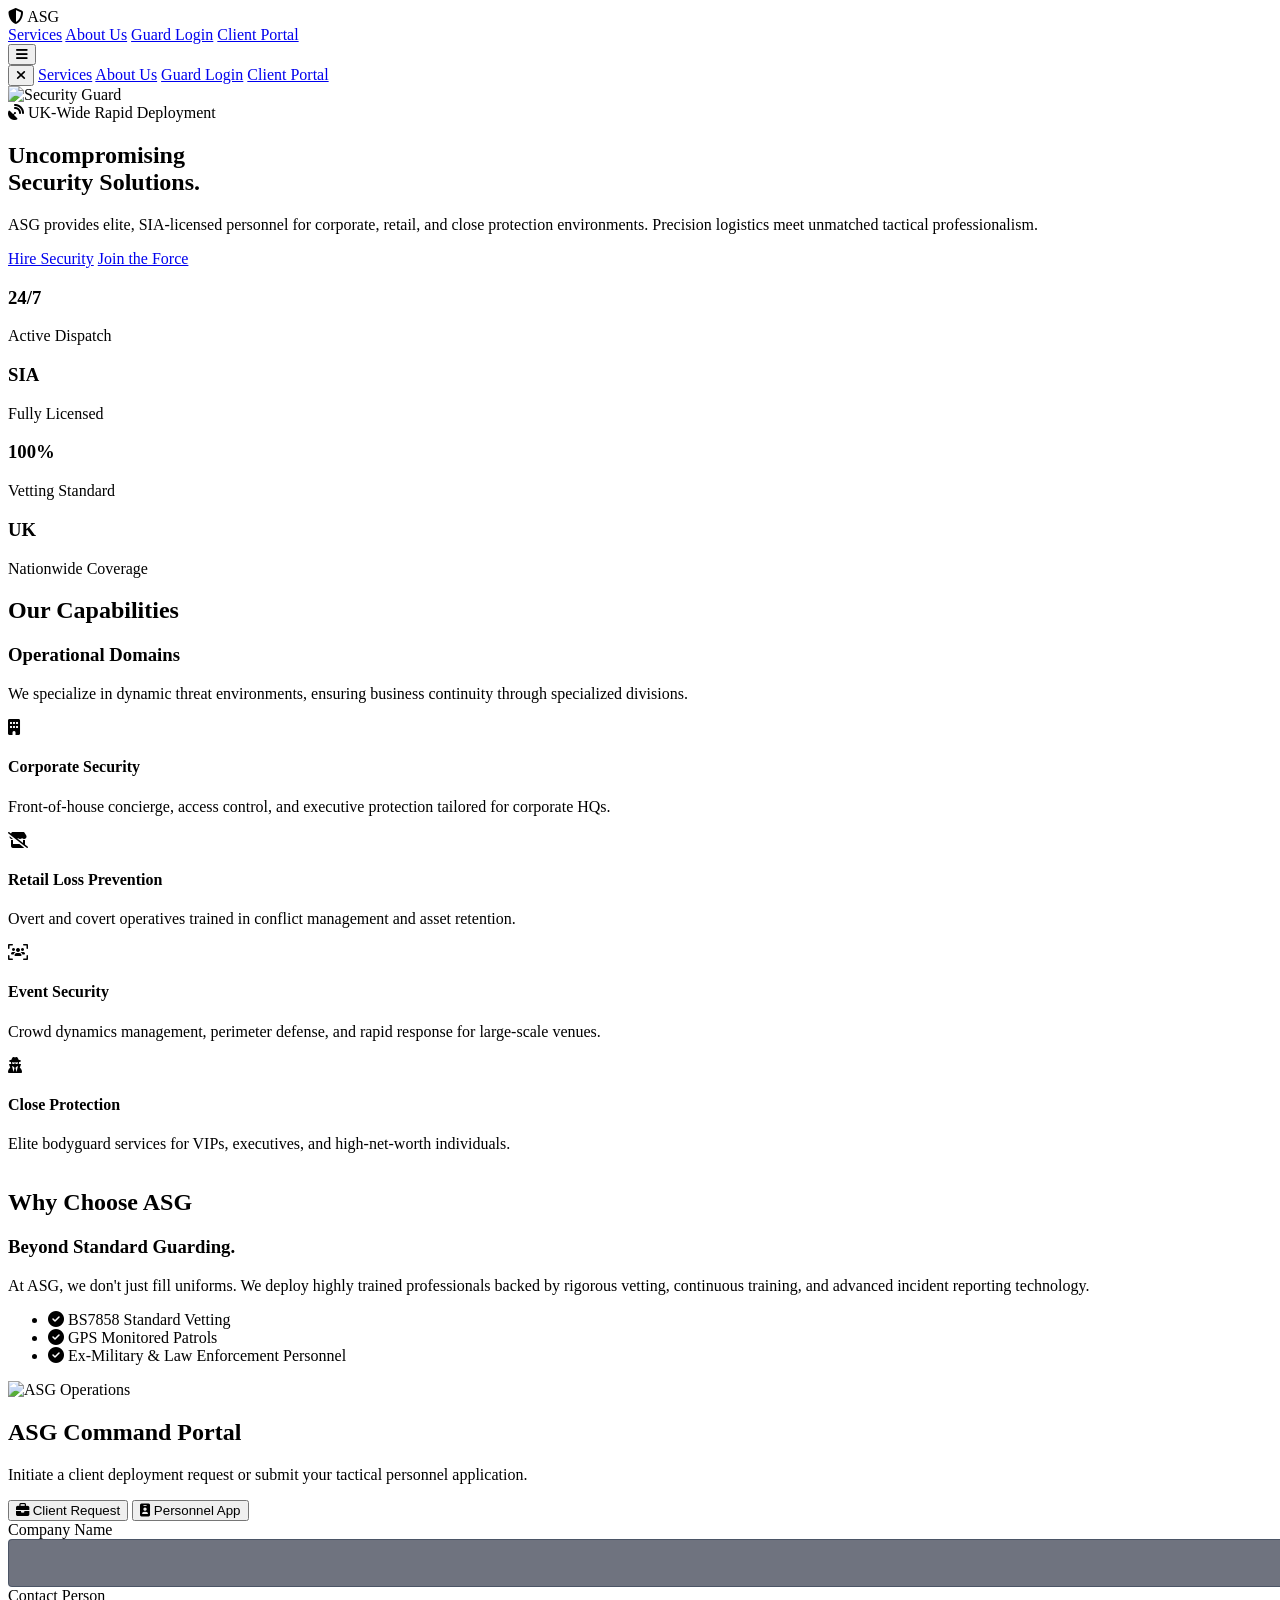
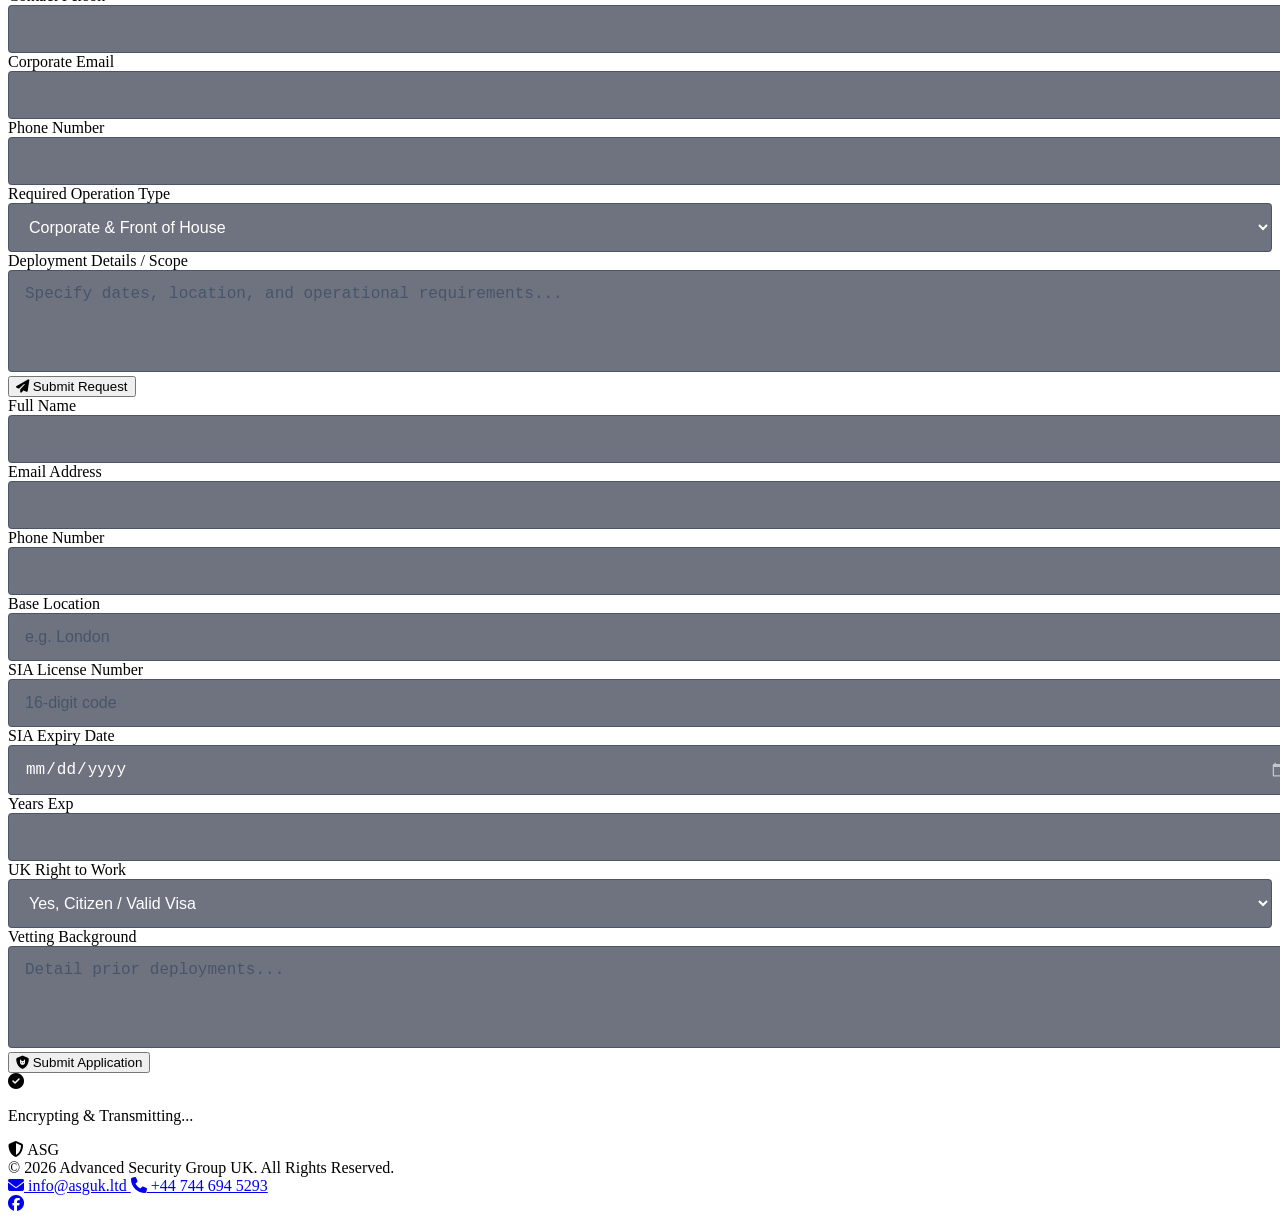
==== commit d0c74312: "Added phone number" ====
--- a/index.html
+++ b/index.html
@@ -325,14 +325,14 @@
                         <i class="fas fa-envelope mr-2"></i> info@asguk.ltd
                     </a>
                     <a href="tel:+441234567890" class="hover:text-asg-accent transition-colors flex items-center">
-                        <i class="fas fa-phone mr-2"></i> +44 123 456 7890
+                        <i class="fas fa-phone mr-2"></i> +44 744 694 5293
                     </a>
                 </div>
             </div>
 
             <!-- Social Links -->
             <div class="flex space-x-6 text-slate-500">
-                <a href="#" target="_blank" class="hover:text-asg-accent transition-colors">
+                <a href="https://www.facebook.com/profile.php?id=61592325028223" target="_blank" class="hover:text-asg-accent transition-colors">
                     <i class="fab fa-facebook text-2xl"></i>
                 </a>
             </div>
